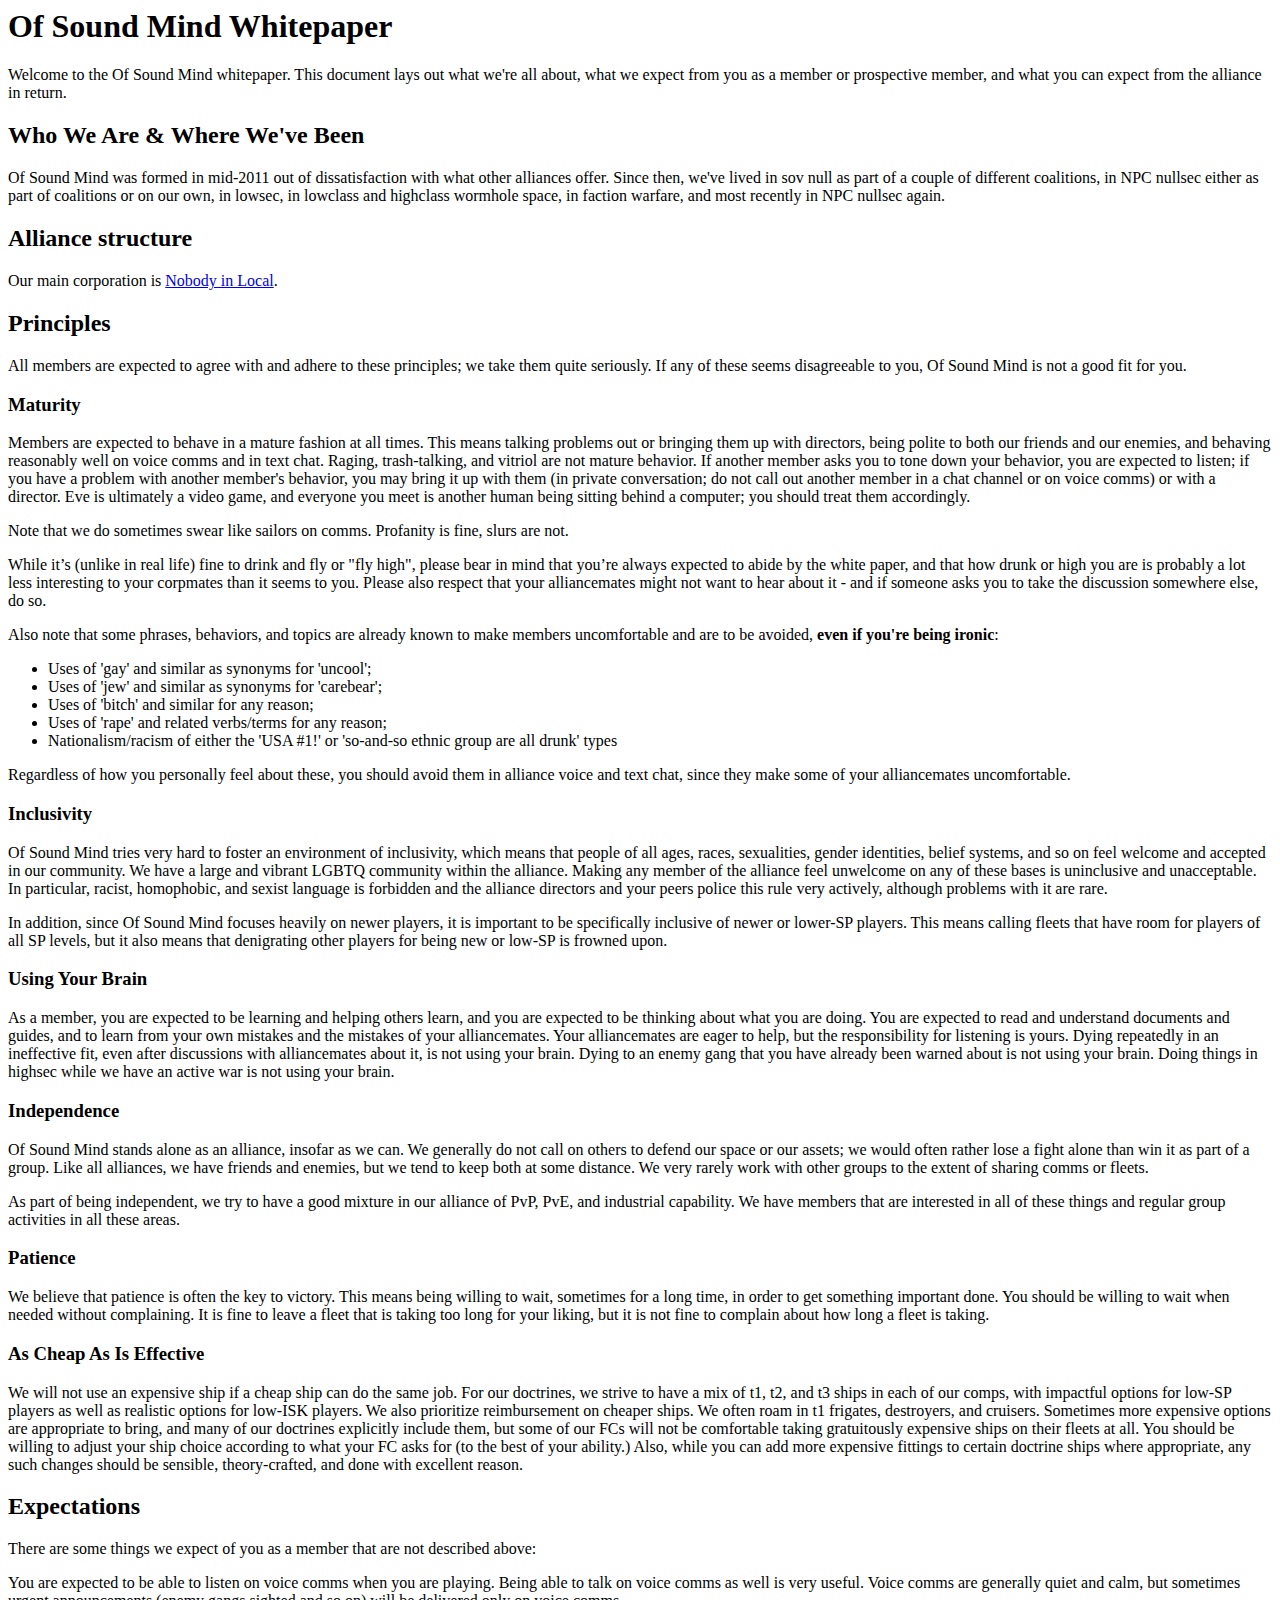
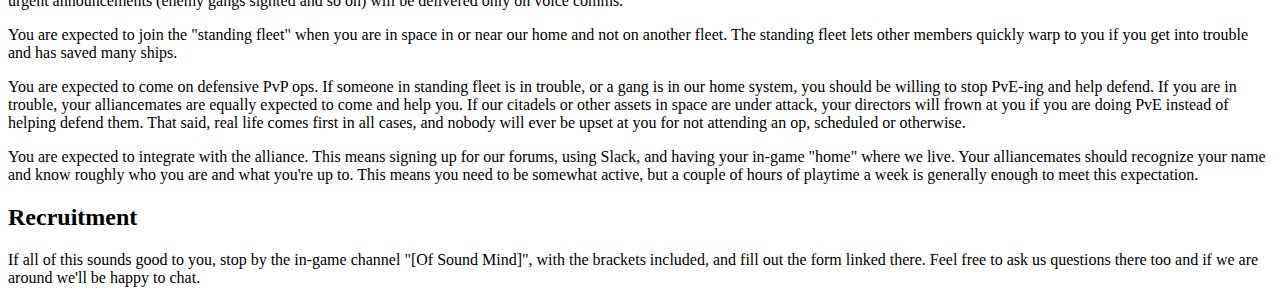
==== index.html @ 92edc75b "whitepaper: "race" -> "ethnic group"" ====
<html>
 <head>
  <link rel="stylesheet" href="mono.css">
 </head>
 <body>

<h1>Of Sound Mind Whitepaper</h1>

<p>Welcome to the Of Sound Mind whitepaper. This document lays out what we're all about, what we expect from you as a member or prospective member, and what you can expect from the alliance in return.</p>

<h2>Who We Are &amp; Where We've Been</h2>

<p>Of Sound Mind was formed in mid-2011 out of dissatisfaction with what other alliances offer. Since then, we've lived in sov null as part of a couple of different coalitions, in NPC nullsec either as part of coalitions or on our own, in lowsec, in lowclass and highclass wormhole space, in faction warfare, and most recently in NPC nullsec again.</p>

<h2>Alliance structure</h2>

<p>Our main corporation is <a href="https://zkillboard.com/corporation/98477920/">Nobody in Local</a>.</p>

<h2>Principles</h2>

<p>All members are expected to agree with and adhere to these principles; we take them quite seriously. If any of these seems disagreeable to you, Of Sound Mind is not a good fit for you.</p>

<h3>Maturity</h3>

<p>Members are expected to behave in a mature fashion at all times. This means talking problems out or bringing them up with directors, being polite to both our friends and our enemies, and behaving reasonably well on voice comms and in text chat. Raging, trash-talking, and vitriol are not mature behavior. If another member asks you to tone down your behavior, you are expected to listen; if you have a problem with another member's behavior, you may bring it up with them (in private conversation; do not call out another member in a chat channel or on voice comms) or with a director. Eve is ultimately a video game, and everyone you meet is another human being sitting behind a computer; you should treat them accordingly.</p>

<p>Note that we do sometimes swear like sailors on comms. Profanity is fine, slurs are not.</p>

<p>While it’s (unlike in real life) fine to drink and fly or "fly high", please
bear in mind that you’re always expected to abide by the white paper, and that
how drunk or high you are is probably a lot less interesting to your corpmates
than it seems to you. Please also respect that your alliancemates might not want to hear about it - and if someone asks you to take the discussion somewhere else, do so.</p>

<p>Also note that some phrases, behaviors, and topics are already known to make
members uncomfortable and are to be avoided, <b>even if you're being ironic</b>:</p>

<ul>
<li>Uses of 'gay' and similar as synonyms for 'uncool';</li>
<li>Uses of 'jew' and similar as synonyms for 'carebear';</li>
<li>Uses of 'bitch' and similar for any reason;</li>
<li>Uses of 'rape' and related verbs/terms for any reason;</li>
<li>Nationalism/racism of either the 'USA #1!' or 'so-and-so ethnic group are all drunk' types</li>
</ul>

<p>Regardless of how you personally feel about these, you should avoid them in alliance voice and text chat, since they make some of your alliancemates uncomfortable.</p>

<h3>Inclusivity</h3>

<p>Of Sound Mind tries very hard to foster an environment of inclusivity, which means that people of all ages, races, sexualities, gender identities, belief systems, and so on feel welcome and accepted in our community. We have a large and vibrant LGBTQ community within the alliance. Making any member of the alliance feel unwelcome on any of these bases is uninclusive and unacceptable. In particular, racist, homophobic, and sexist language is forbidden and the alliance directors and your peers police this rule very actively, although problems with it are rare.</p>

<p>In addition, since Of Sound Mind focuses heavily on newer players, it is important to be specifically inclusive of newer or lower-SP players. This means calling fleets that have room for players of all SP levels, but it also means that denigrating other players for being new or low-SP is frowned upon.</p>

<h3>Using Your Brain</h3>

<p>As a member, you are expected to be learning and helping others learn, and you are expected to be thinking about what you are doing. You are expected to read and understand documents and guides, and to learn from your own mistakes and the mistakes of your alliancemates. Your alliancemates are eager to help, but the responsibility for listening is yours. Dying repeatedly in an ineffective fit, even after discussions with alliancemates about it, is not using your brain. Dying to an enemy gang that you have already been warned about is not using your brain. Doing things in highsec while we have an active war is not using your brain.</p>

<h3>Independence</h3>

<p>Of Sound Mind stands alone as an alliance, insofar as we can. We generally do not call on others to defend our space or our assets; we would often rather lose a fight alone than win it as part of a group. Like all alliances, we have friends and enemies, but we tend to keep both at some distance. We very rarely work with other groups to the extent of sharing comms or fleets.</p>

<p>As part of being independent, we try to have a good mixture in our alliance of PvP, PvE, and industrial capability. We have members that are interested in all of these things and regular group activities in all these areas.</p>

<h3>Patience</h3>

<p>We believe that patience is often the key to victory. This means being willing to wait, sometimes for a long time, in order to get something important done. You should be willing to wait when needed without complaining. It is fine to leave a fleet that is taking too long for your liking, but it is not fine to complain about how long a fleet is taking.</p>

<h3>As Cheap As Is Effective</h3>

<p>We will not use an expensive ship if a cheap ship can do the same job. For our doctrines, we strive to have a mix of t1, t2, and t3 ships in each of our comps, with impactful options for low-SP players as well as realistic options for low-ISK players. We also prioritize reimbursement on cheaper ships. We often roam in t1 frigates, destroyers, and cruisers. Sometimes more expensive options are appropriate to bring, and many of our doctrines explicitly include them, but some of our FCs will not be comfortable taking gratuitously expensive ships on their fleets at all. You should be willing to adjust your ship choice according to what your FC asks for (to the best of your ability.) Also, while you can add more expensive fittings to certain doctrine ships where appropriate, any such changes should be sensible, theory-crafted, and done with excellent reason.</p>

<h2>Expectations</h2>

<p>There are some things we expect of you as a member that are not described above:</p>

<p>You are expected to be able to listen on voice comms when you are playing. Being able to talk on voice comms as well is very useful. Voice comms are generally quiet and calm, but sometimes urgent announcements (enemy gangs sighted and so on) will be delivered only on voice comms.</p>

<p>You are expected to join the "standing fleet" when you are in space in or near our home and not on another fleet. The standing fleet lets other members quickly warp to you if you get into trouble and has saved many ships.</p>

<p>You are expected to come on defensive PvP ops. If someone in standing fleet is in trouble, or a gang is in our home system, you should be willing to stop PvE-ing and help defend. If you are in trouble, your alliancemates are equally expected to come and help you. If our citadels or other assets in space are under attack, your directors will frown at you if you are doing PvE instead of helping defend them. That said, real life comes first in all cases, and nobody will ever be upset at you for not attending an op, scheduled or otherwise.</p>

<p>You are expected to integrate with the alliance. This means signing up for our forums, using Slack, and having your in-game "home" where we live. Your alliancemates should recognize your name and know roughly who you are and what you're up to. This means you need to be somewhat active, but a couple of hours of playtime a week is generally enough to meet this expectation.</p>

<h2>Recruitment</h2>

<p>If all of this sounds good to you, stop by the in-game channel "[Of Sound Mind]", with the brackets included, and fill out the form linked there. Feel free to ask us questions there too and if we are around we'll be happy to chat.</p>

 </body>
</html>
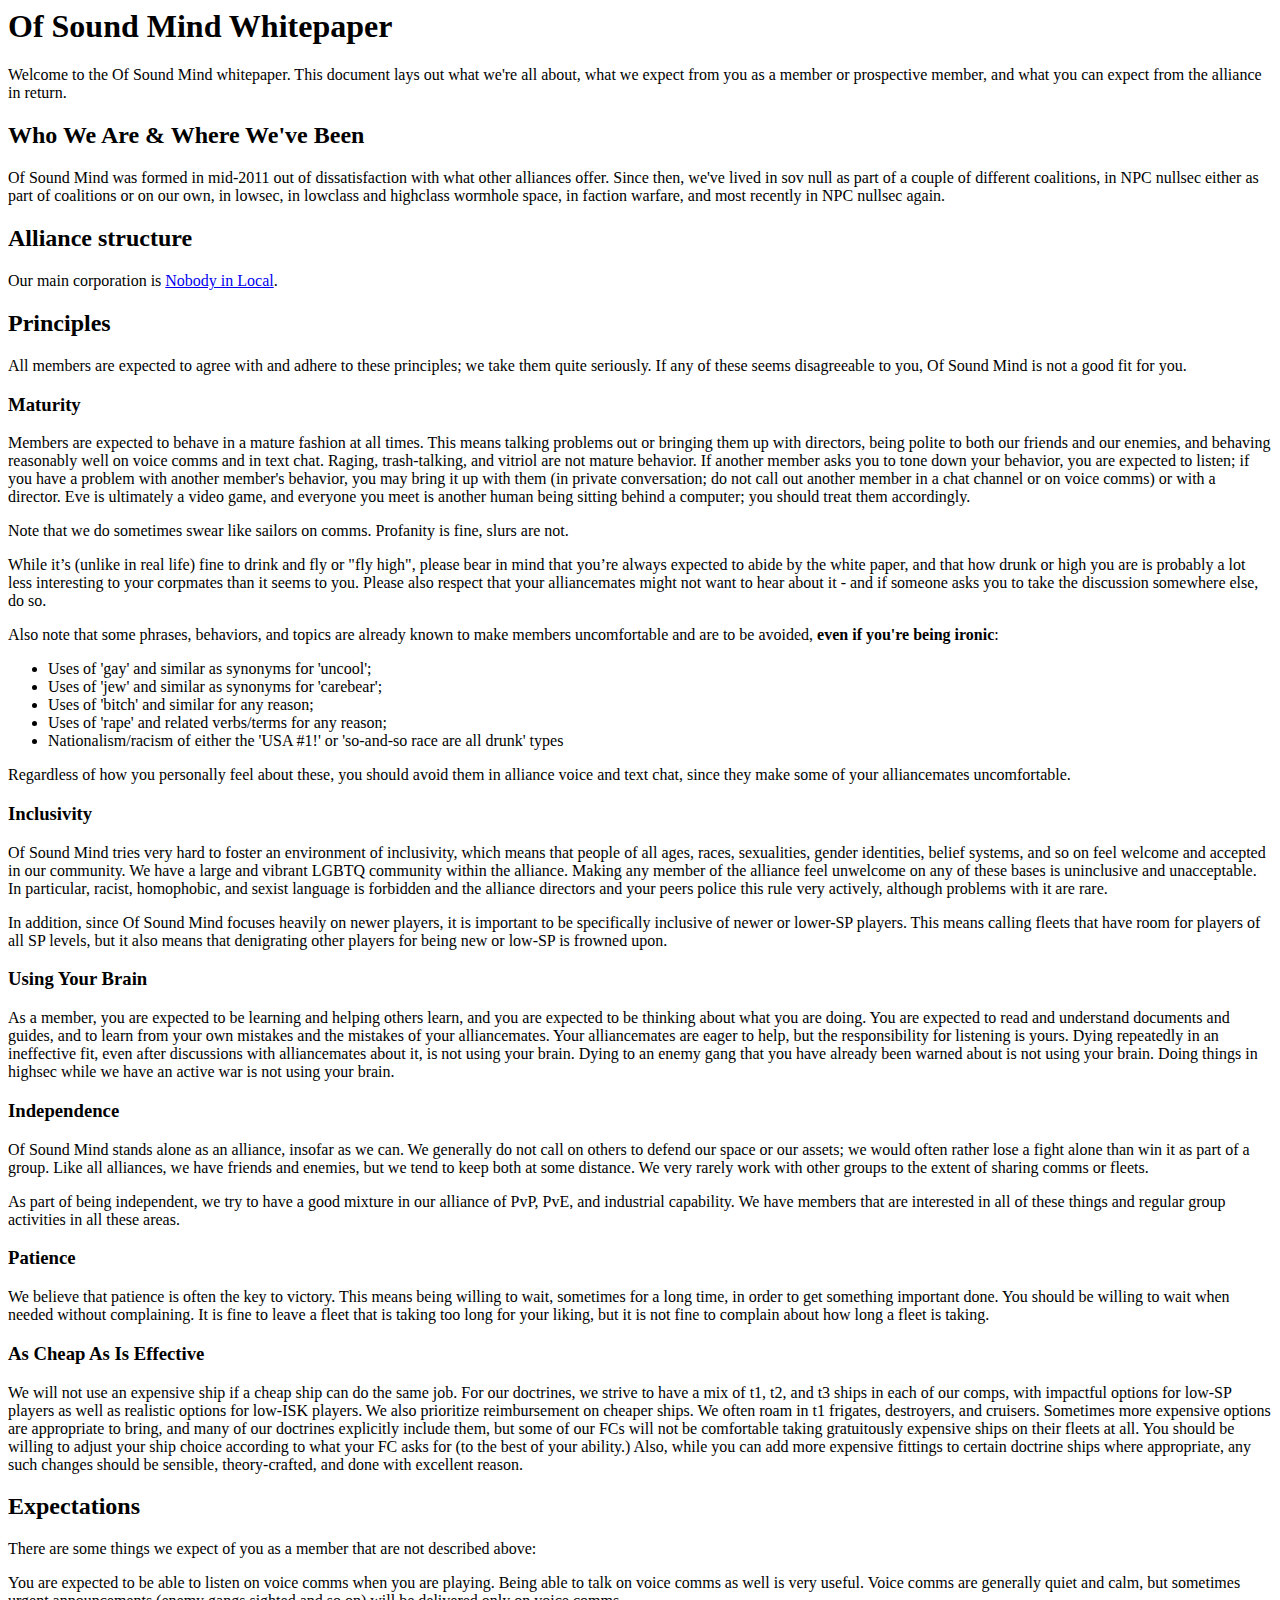
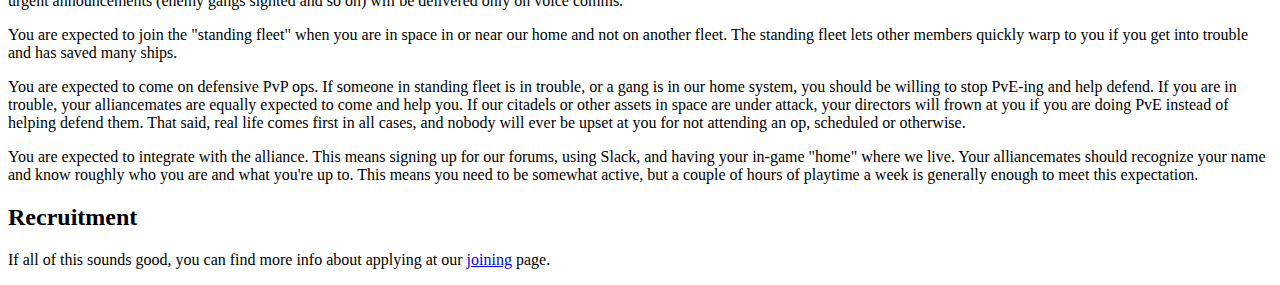
==== commit cbd50f44: "recruitment workflow changes" ====
--- a/index.html
+++ b/index.html
@@ -39,7 +39,8 @@
 <li>Uses of 'jew' and similar as synonyms for 'carebear';</li>
 <li>Uses of 'bitch' and similar for any reason;</li>
 <li>Uses of 'rape' and related verbs/terms for any reason;</li>
-<li>Nationalism/racism of either the 'USA #1!' or 'so-and-so ethnic group are all drunk' types</li>
+<li>Nationalism/racism of either the 'USA #1!' or 'so-and-so race are all drunk'
+types</li>
 </ul>
 
 <p>Regardless of how you personally feel about these, you should avoid them in alliance voice and text chat, since they make some of your alliancemates uncomfortable.</p>
@@ -82,7 +83,7 @@
 
 <h2>Recruitment</h2>
 
-<p>If all of this sounds good to you, stop by the in-game channel "[Of Sound Mind]", with the brackets included, and fill out the form linked there. Feel free to ask us questions there too and if we are around we'll be happy to chat.</p>
+<p>If all of this sounds good, you can find more info about applying at our <a href="//joining">joining</a> page.</p>
 
  </body>
 </html>
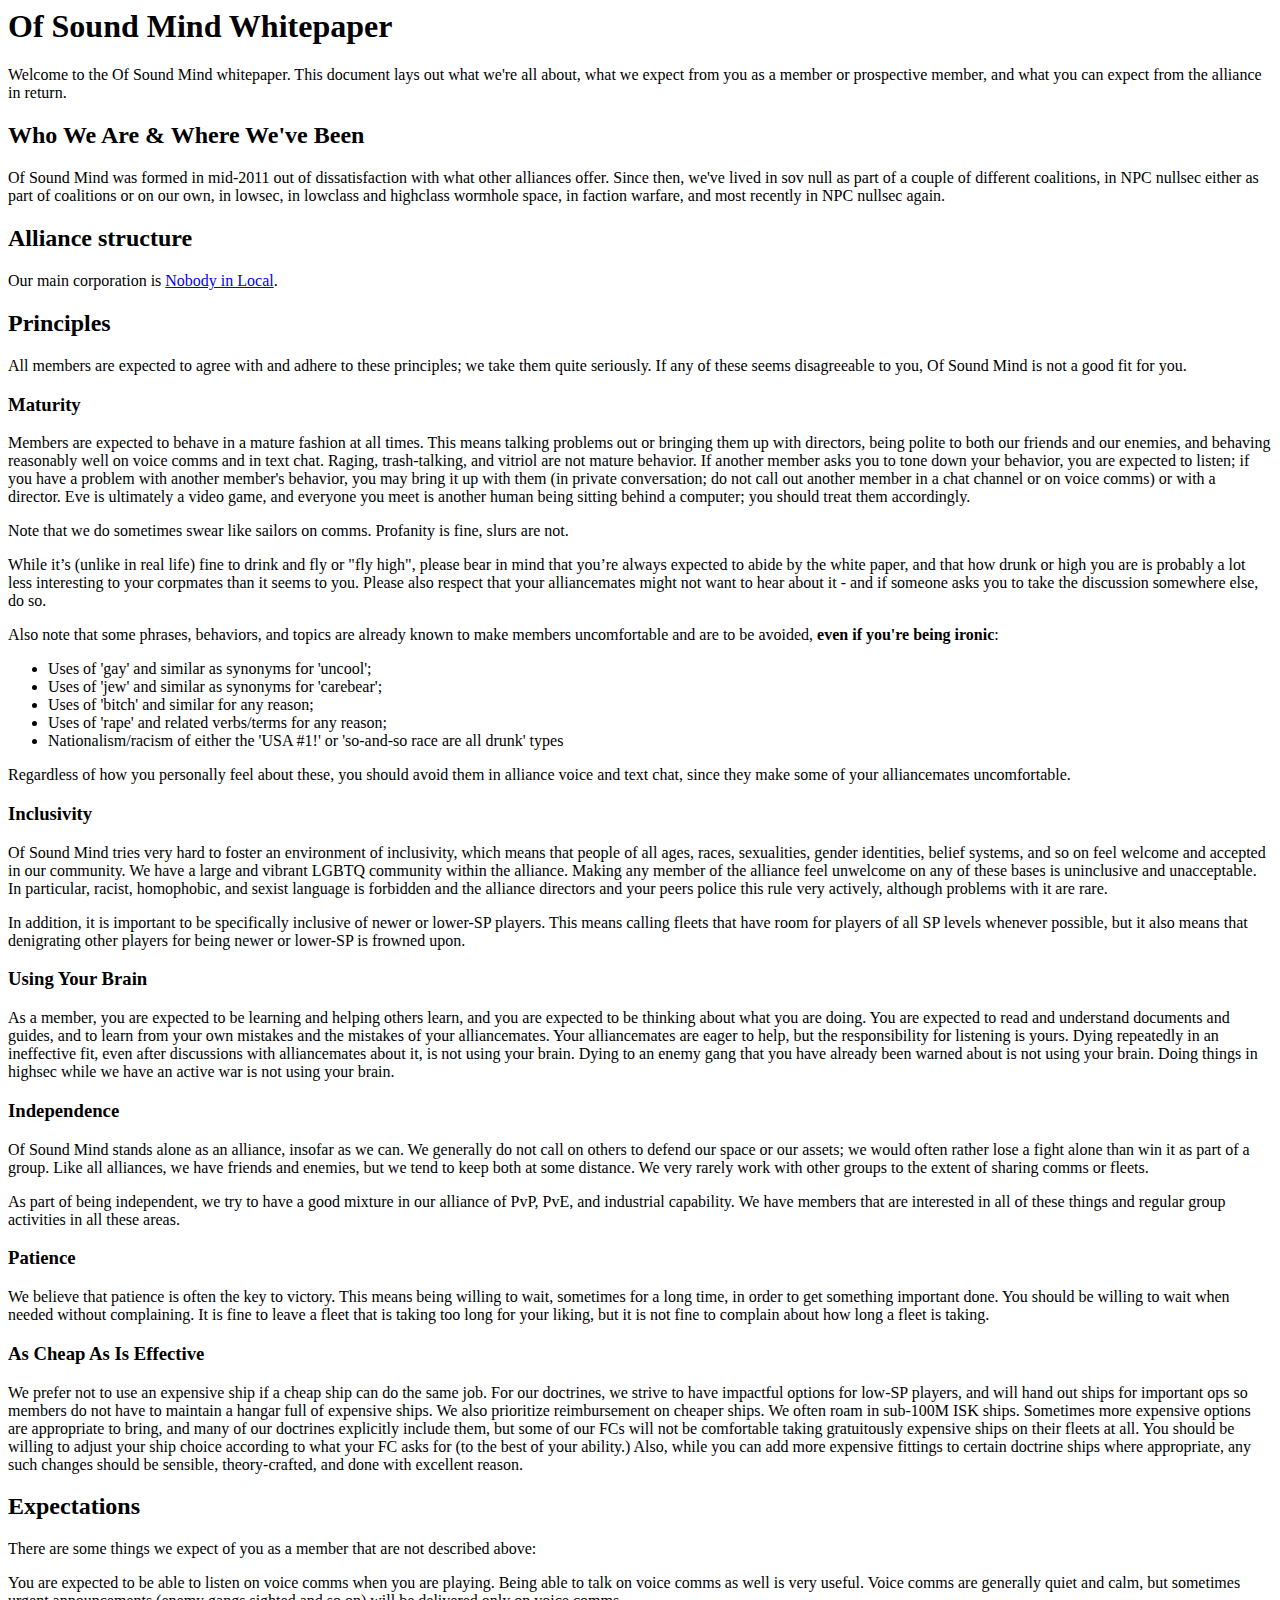
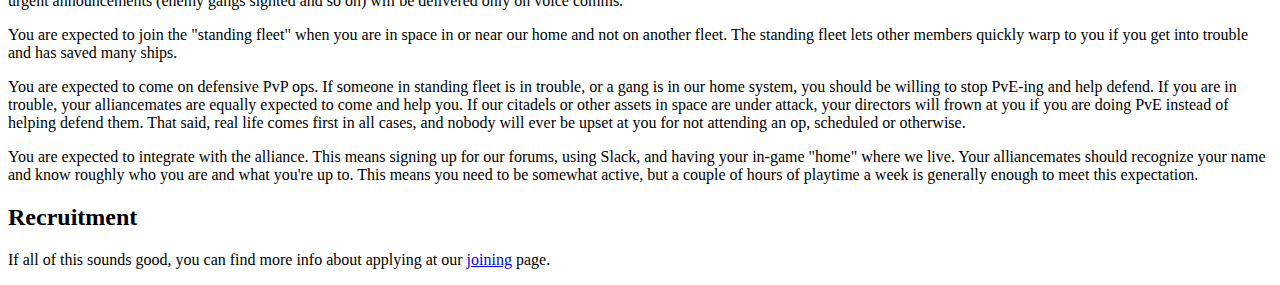
==== commit 87ab4ae8: "Update whitepaper and joining pages to match current expectations" ====
--- a/index.html
+++ b/index.html
@@ -49,7 +49,7 @@
 
 <p>Of Sound Mind tries very hard to foster an environment of inclusivity, which means that people of all ages, races, sexualities, gender identities, belief systems, and so on feel welcome and accepted in our community. We have a large and vibrant LGBTQ community within the alliance. Making any member of the alliance feel unwelcome on any of these bases is uninclusive and unacceptable. In particular, racist, homophobic, and sexist language is forbidden and the alliance directors and your peers police this rule very actively, although problems with it are rare.</p>
 
-<p>In addition, since Of Sound Mind focuses heavily on newer players, it is important to be specifically inclusive of newer or lower-SP players. This means calling fleets that have room for players of all SP levels, but it also means that denigrating other players for being new or low-SP is frowned upon.</p>
+<p>In addition, it is important to be specifically inclusive of newer or lower-SP players. This means calling fleets that have room for players of all SP levels whenever possible, but it also means that denigrating other players for being newer or lower-SP is frowned upon.</p>
 
 <h3>Using Your Brain</h3>
 
@@ -67,7 +67,7 @@
 
 <h3>As Cheap As Is Effective</h3>
 
-<p>We will not use an expensive ship if a cheap ship can do the same job. For our doctrines, we strive to have a mix of t1, t2, and t3 ships in each of our comps, with impactful options for low-SP players as well as realistic options for low-ISK players. We also prioritize reimbursement on cheaper ships. We often roam in t1 frigates, destroyers, and cruisers. Sometimes more expensive options are appropriate to bring, and many of our doctrines explicitly include them, but some of our FCs will not be comfortable taking gratuitously expensive ships on their fleets at all. You should be willing to adjust your ship choice according to what your FC asks for (to the best of your ability.) Also, while you can add more expensive fittings to certain doctrine ships where appropriate, any such changes should be sensible, theory-crafted, and done with excellent reason.</p>
+<p>We prefer not to use an expensive ship if a cheap ship can do the same job. For our doctrines, we strive to have impactful options for low-SP players, and will hand out ships for important ops so members do not have to maintain a hangar full of expensive ships. We also prioritize reimbursement on cheaper ships. We often roam in sub-100M ISK ships. Sometimes more expensive options are appropriate to bring, and many of our doctrines explicitly include them, but some of our FCs will not be comfortable taking gratuitously expensive ships on their fleets at all. You should be willing to adjust your ship choice according to what your FC asks for (to the best of your ability.) Also, while you can add more expensive fittings to certain doctrine ships where appropriate, any such changes should be sensible, theory-crafted, and done with excellent reason.</p>
 
 <h2>Expectations</h2>
 
@@ -83,7 +83,7 @@
 
 <h2>Recruitment</h2>
 
-<p>If all of this sounds good, you can find more info about applying at our <a href="//joining">joining</a> page.</p>
+<p>If all of this sounds good, you can find more info about applying at our <a href="/joining">joining</a> page.</p>
 
  </body>
 </html>
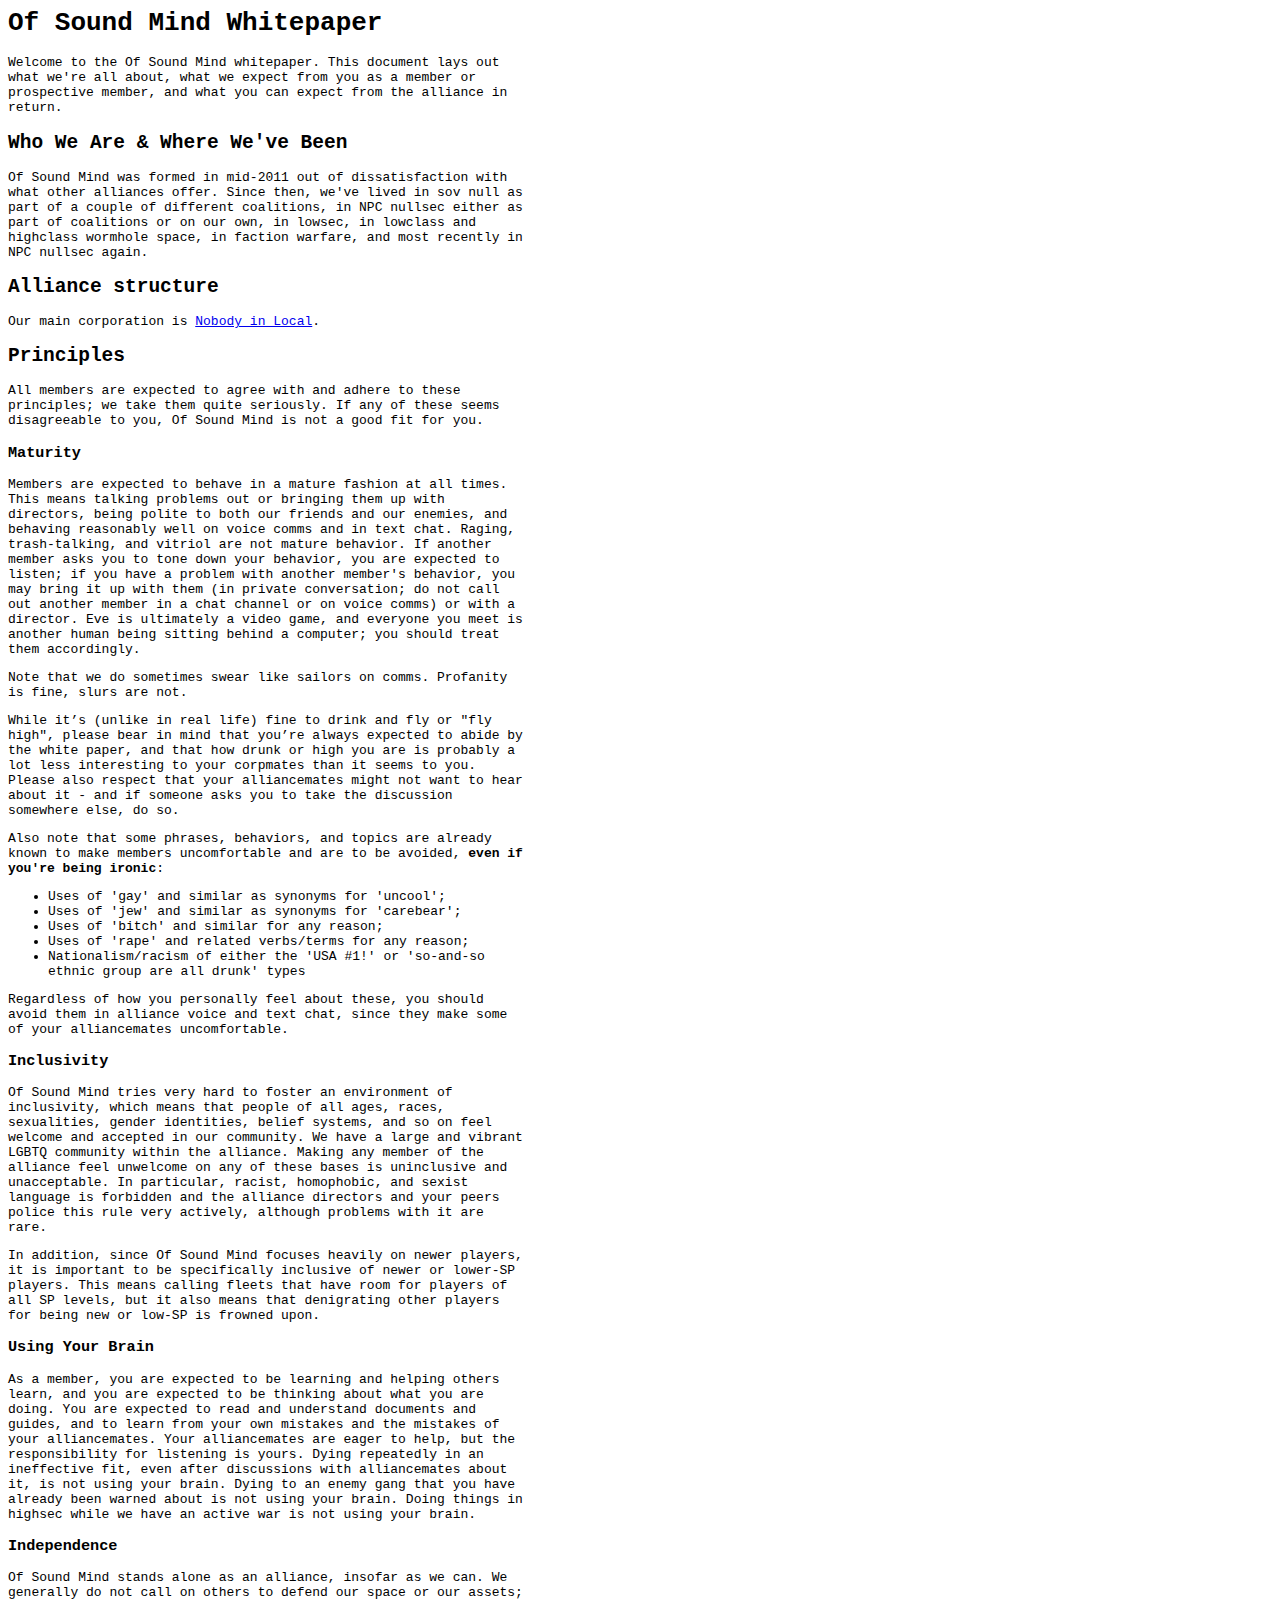
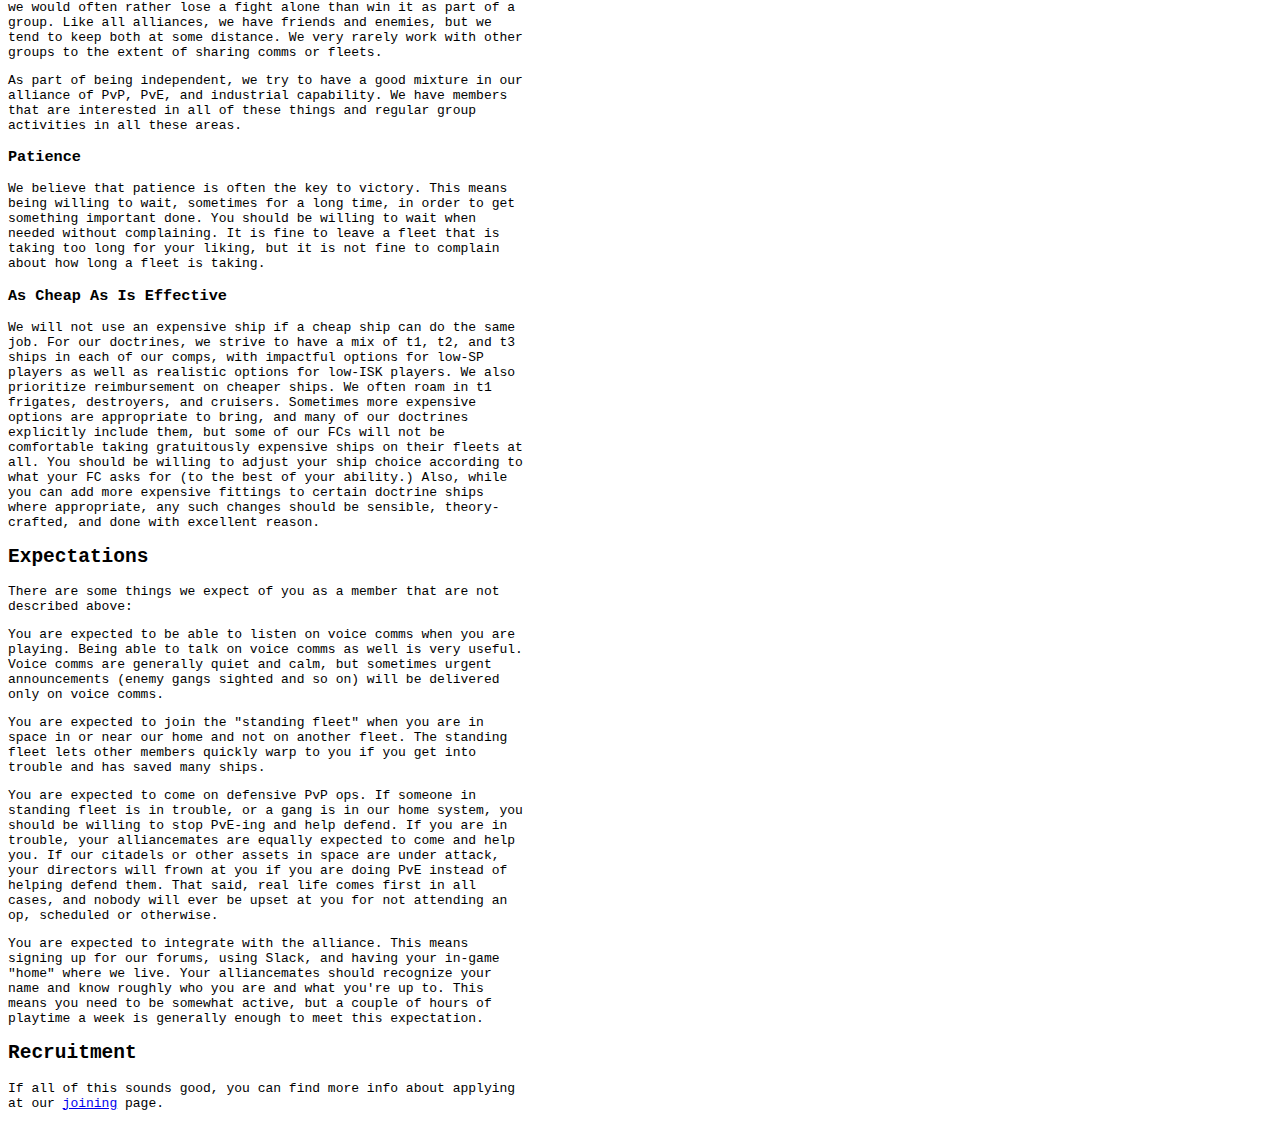
==== commit 1704b3e4: "whitepaper: "race" -> "ethnic group" (#4)" ====
--- a/index.html
+++ b/index.html
@@ -39,8 +39,7 @@
 <li>Uses of 'jew' and similar as synonyms for 'carebear';</li>
 <li>Uses of 'bitch' and similar for any reason;</li>
 <li>Uses of 'rape' and related verbs/terms for any reason;</li>
-<li>Nationalism/racism of either the 'USA #1!' or 'so-and-so race are all drunk'
-types</li>
+<li>Nationalism/racism of either the 'USA #1!' or 'so-and-so ethnic group are all drunk' types</li>
 </ul>
 
 <p>Regardless of how you personally feel about these, you should avoid them in alliance voice and text chat, since they make some of your alliancemates uncomfortable.</p>
@@ -49,7 +48,7 @@
 
 <p>Of Sound Mind tries very hard to foster an environment of inclusivity, which means that people of all ages, races, sexualities, gender identities, belief systems, and so on feel welcome and accepted in our community. We have a large and vibrant LGBTQ community within the alliance. Making any member of the alliance feel unwelcome on any of these bases is uninclusive and unacceptable. In particular, racist, homophobic, and sexist language is forbidden and the alliance directors and your peers police this rule very actively, although problems with it are rare.</p>
 
-<p>In addition, it is important to be specifically inclusive of newer or lower-SP players. This means calling fleets that have room for players of all SP levels whenever possible, but it also means that denigrating other players for being newer or lower-SP is frowned upon.</p>
+<p>In addition, since Of Sound Mind focuses heavily on newer players, it is important to be specifically inclusive of newer or lower-SP players. This means calling fleets that have room for players of all SP levels, but it also means that denigrating other players for being new or low-SP is frowned upon.</p>
 
 <h3>Using Your Brain</h3>
 
@@ -67,7 +66,7 @@
 
 <h3>As Cheap As Is Effective</h3>
 
-<p>We prefer not to use an expensive ship if a cheap ship can do the same job. For our doctrines, we strive to have impactful options for low-SP players, and will hand out ships for important ops so members do not have to maintain a hangar full of expensive ships. We also prioritize reimbursement on cheaper ships. We often roam in sub-100M ISK ships. Sometimes more expensive options are appropriate to bring, and many of our doctrines explicitly include them, but some of our FCs will not be comfortable taking gratuitously expensive ships on their fleets at all. You should be willing to adjust your ship choice according to what your FC asks for (to the best of your ability.) Also, while you can add more expensive fittings to certain doctrine ships where appropriate, any such changes should be sensible, theory-crafted, and done with excellent reason.</p>
+<p>We will not use an expensive ship if a cheap ship can do the same job. For our doctrines, we strive to have a mix of t1, t2, and t3 ships in each of our comps, with impactful options for low-SP players as well as realistic options for low-ISK players. We also prioritize reimbursement on cheaper ships. We often roam in t1 frigates, destroyers, and cruisers. Sometimes more expensive options are appropriate to bring, and many of our doctrines explicitly include them, but some of our FCs will not be comfortable taking gratuitously expensive ships on their fleets at all. You should be willing to adjust your ship choice according to what your FC asks for (to the best of your ability.) Also, while you can add more expensive fittings to certain doctrine ships where appropriate, any such changes should be sensible, theory-crafted, and done with excellent reason.</p>
 
 <h2>Expectations</h2>
 
--- a/mono.css
+++ b/mono.css
@@ -0,0 +1,15 @@
+body {
+  font-family: monospace;
+  max-width: 40em;
+}
+
+@media (prefers-color-scheme: dark) {
+  body {
+    background: #0d1117;
+    color: #c9d1d9;
+  }
+  
+  a {
+    color: #58a6ff;
+  } 
+}
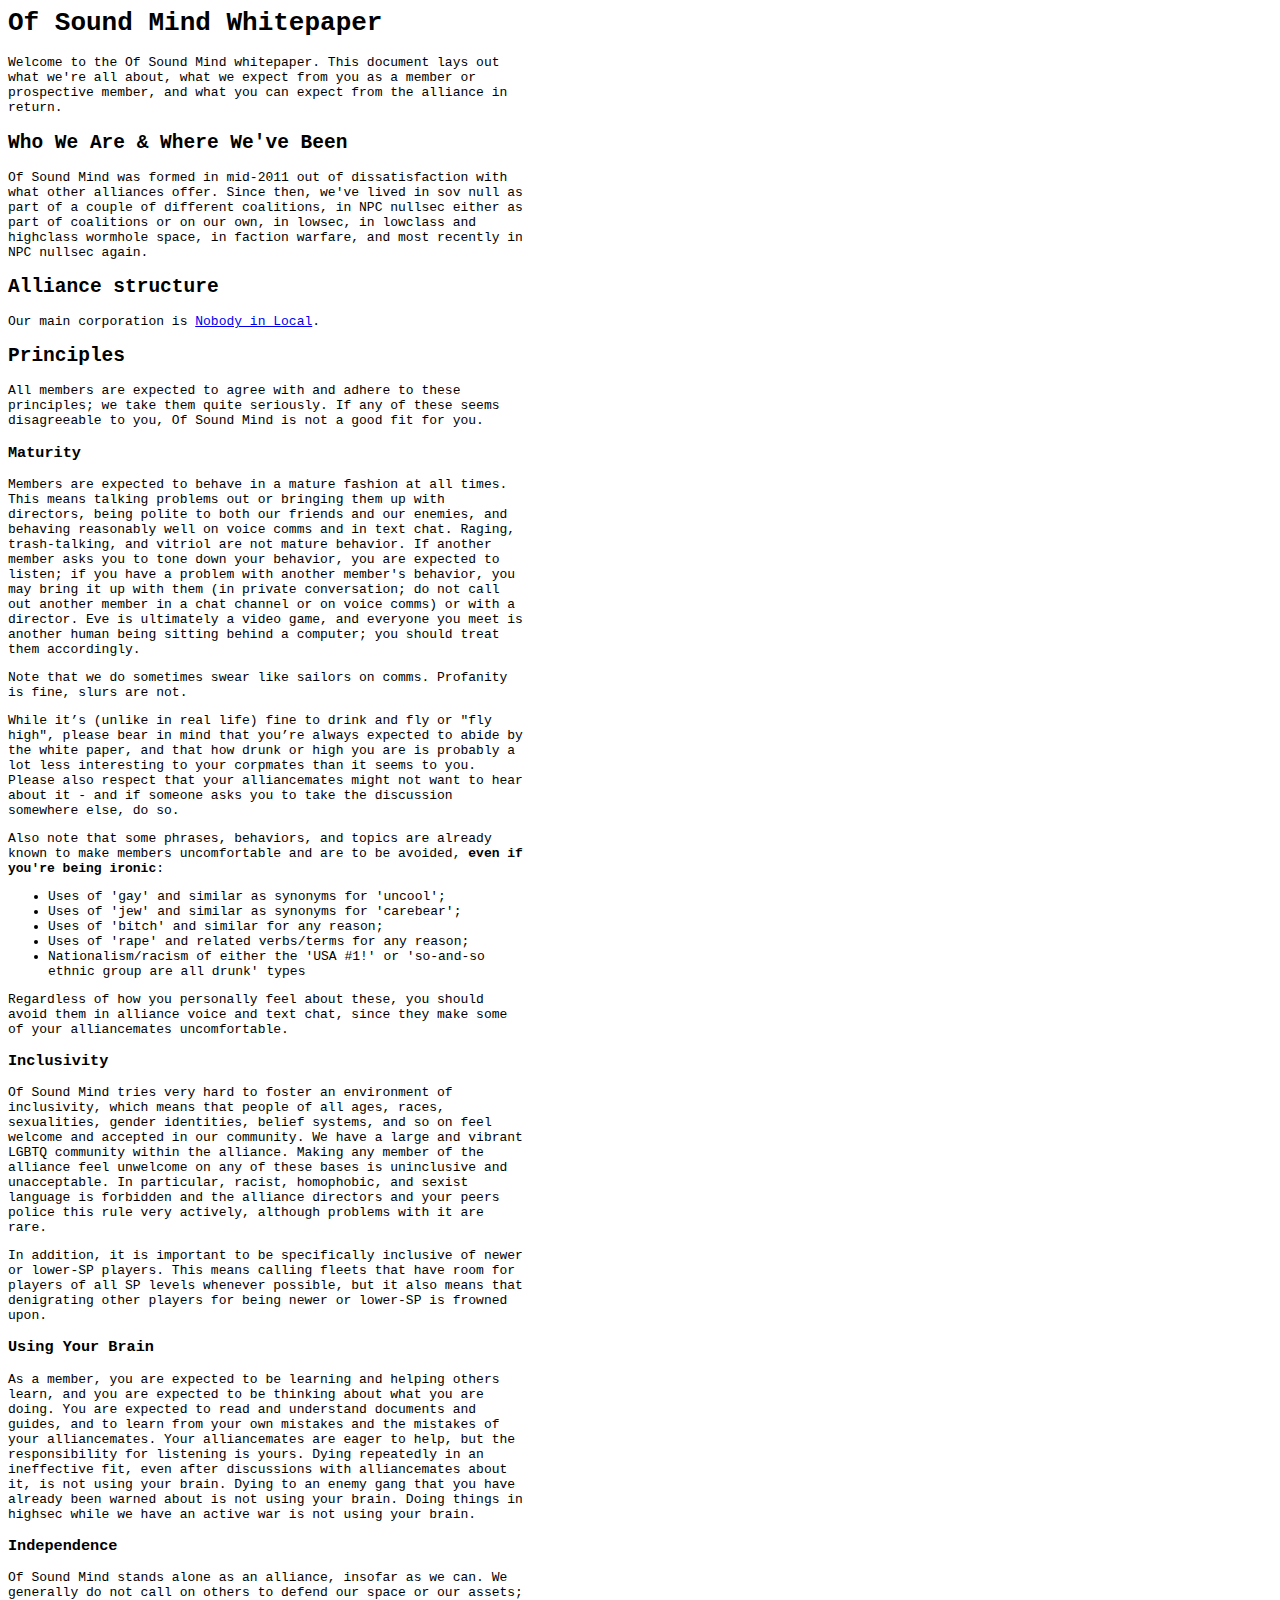
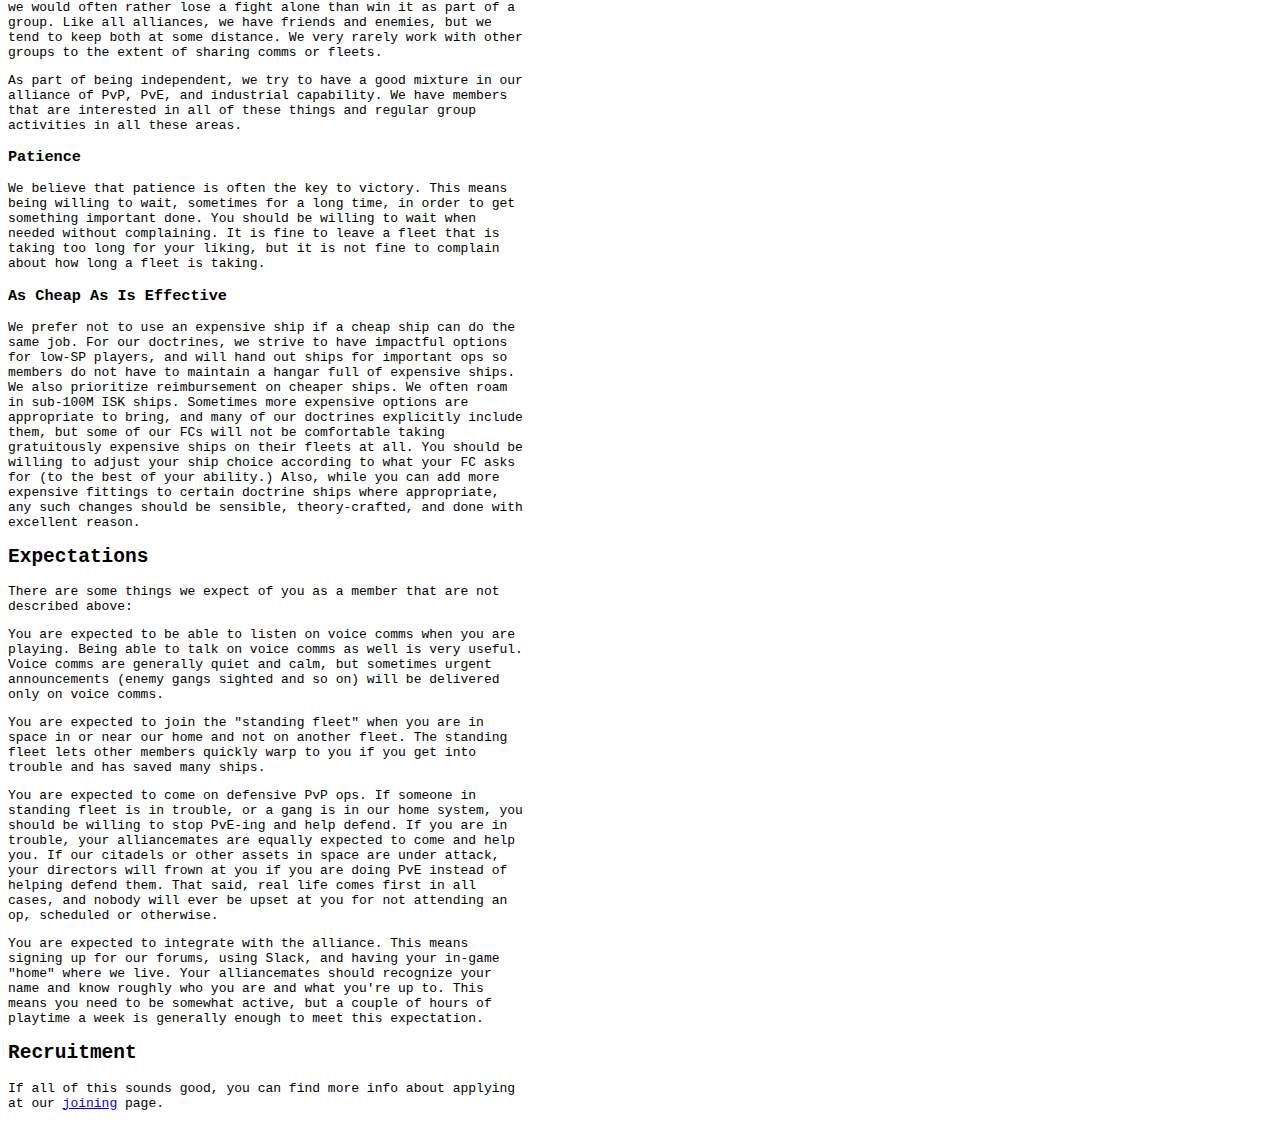
==== commit 3f941a66: "Update whitepaper and joining pages to match current expectations (#17)" ====
--- a/index.html
+++ b/index.html
@@ -48,7 +48,7 @@
 
 <p>Of Sound Mind tries very hard to foster an environment of inclusivity, which means that people of all ages, races, sexualities, gender identities, belief systems, and so on feel welcome and accepted in our community. We have a large and vibrant LGBTQ community within the alliance. Making any member of the alliance feel unwelcome on any of these bases is uninclusive and unacceptable. In particular, racist, homophobic, and sexist language is forbidden and the alliance directors and your peers police this rule very actively, although problems with it are rare.</p>
 
-<p>In addition, since Of Sound Mind focuses heavily on newer players, it is important to be specifically inclusive of newer or lower-SP players. This means calling fleets that have room for players of all SP levels, but it also means that denigrating other players for being new or low-SP is frowned upon.</p>
+<p>In addition, it is important to be specifically inclusive of newer or lower-SP players. This means calling fleets that have room for players of all SP levels whenever possible, but it also means that denigrating other players for being newer or lower-SP is frowned upon.</p>
 
 <h3>Using Your Brain</h3>
 
@@ -66,7 +66,7 @@
 
 <h3>As Cheap As Is Effective</h3>
 
-<p>We will not use an expensive ship if a cheap ship can do the same job. For our doctrines, we strive to have a mix of t1, t2, and t3 ships in each of our comps, with impactful options for low-SP players as well as realistic options for low-ISK players. We also prioritize reimbursement on cheaper ships. We often roam in t1 frigates, destroyers, and cruisers. Sometimes more expensive options are appropriate to bring, and many of our doctrines explicitly include them, but some of our FCs will not be comfortable taking gratuitously expensive ships on their fleets at all. You should be willing to adjust your ship choice according to what your FC asks for (to the best of your ability.) Also, while you can add more expensive fittings to certain doctrine ships where appropriate, any such changes should be sensible, theory-crafted, and done with excellent reason.</p>
+<p>We prefer not to use an expensive ship if a cheap ship can do the same job. For our doctrines, we strive to have impactful options for low-SP players, and will hand out ships for important ops so members do not have to maintain a hangar full of expensive ships. We also prioritize reimbursement on cheaper ships. We often roam in sub-100M ISK ships. Sometimes more expensive options are appropriate to bring, and many of our doctrines explicitly include them, but some of our FCs will not be comfortable taking gratuitously expensive ships on their fleets at all. You should be willing to adjust your ship choice according to what your FC asks for (to the best of your ability.) Also, while you can add more expensive fittings to certain doctrine ships where appropriate, any such changes should be sensible, theory-crafted, and done with excellent reason.</p>
 
 <h2>Expectations</h2>
 
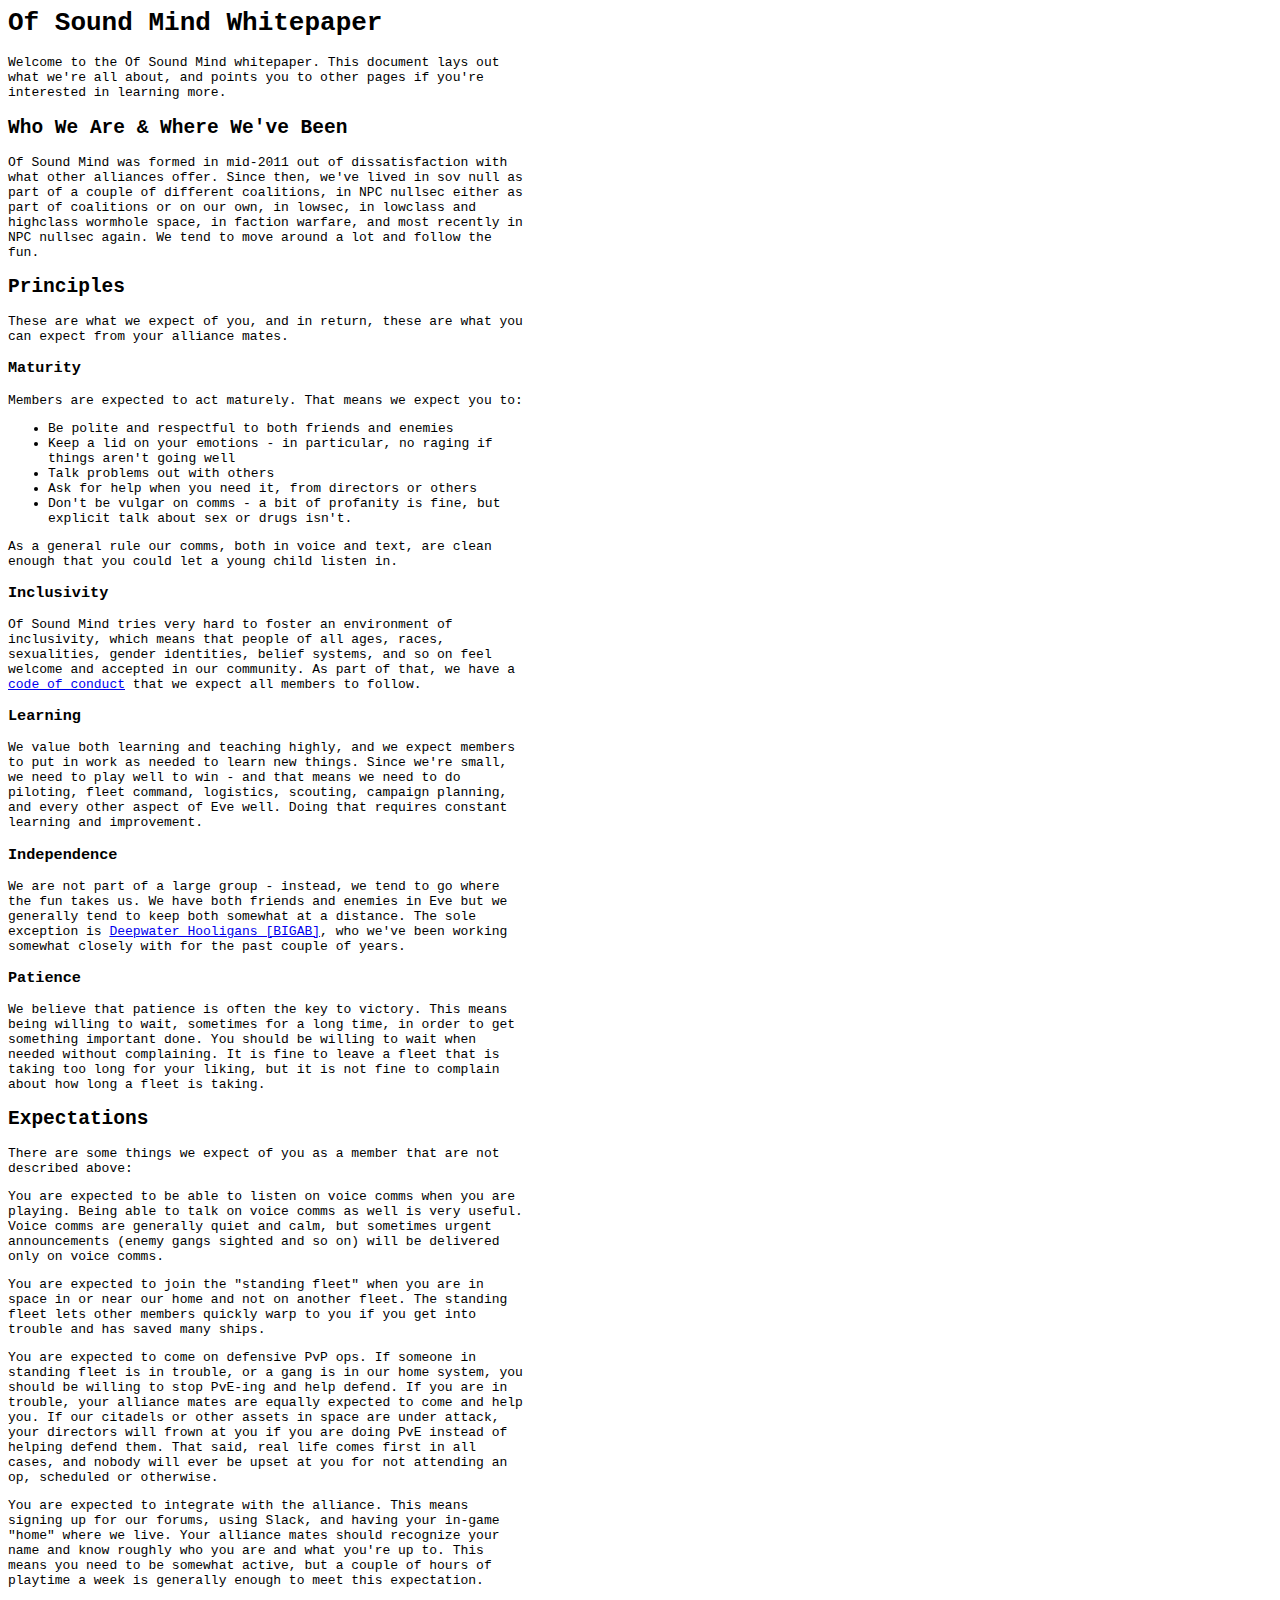
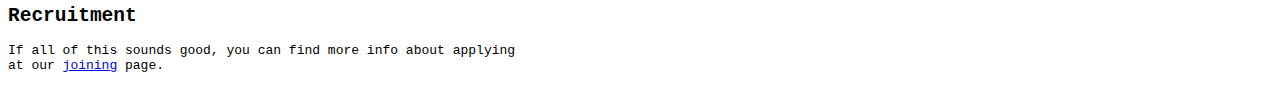
==== commit d44ae0de: "whitepaper revamp" ====
--- a/index.html
+++ b/index.html
@@ -1,72 +1,50 @@
 <html>
- <head>
-  <link rel="stylesheet" href="mono.css">
- </head>
- <body>
+  <head>
+    <link rel="stylesheet" href="mono.css">
+  </head>
+<body>
 
 <h1>Of Sound Mind Whitepaper</h1>
 
-<p>Welcome to the Of Sound Mind whitepaper. This document lays out what we're all about, what we expect from you as a member or prospective member, and what you can expect from the alliance in return.</p>
+<p>Welcome to the Of Sound Mind whitepaper. This document lays out what we're all about, and points you to other pages if you're interested in learning more.</p>
 
 <h2>Who We Are &amp; Where We've Been</h2>
 
-<p>Of Sound Mind was formed in mid-2011 out of dissatisfaction with what other alliances offer. Since then, we've lived in sov null as part of a couple of different coalitions, in NPC nullsec either as part of coalitions or on our own, in lowsec, in lowclass and highclass wormhole space, in faction warfare, and most recently in NPC nullsec again.</p>
-
-<h2>Alliance structure</h2>
-
-<p>Our main corporation is <a href="https://zkillboard.com/corporation/98477920/">Nobody in Local</a>.</p>
+<p>Of Sound Mind was formed in mid-2011 out of dissatisfaction with what other alliances offer. Since then, we've lived in sov null as part of a couple of different coalitions, in NPC nullsec either as part of coalitions or on our own, in lowsec, in lowclass and highclass wormhole space, in faction warfare, and most recently in NPC nullsec again. We tend to move around a lot and follow the fun.</p>
 
 <h2>Principles</h2>
 
-<p>All members are expected to agree with and adhere to these principles; we take them quite seriously. If any of these seems disagreeable to you, Of Sound Mind is not a good fit for you.</p>
+<p>These are what we expect of you, and in return, these are what you can expect from your alliance mates.</p>
 
 <h3>Maturity</h3>
 
-<p>Members are expected to behave in a mature fashion at all times. This means talking problems out or bringing them up with directors, being polite to both our friends and our enemies, and behaving reasonably well on voice comms and in text chat. Raging, trash-talking, and vitriol are not mature behavior. If another member asks you to tone down your behavior, you are expected to listen; if you have a problem with another member's behavior, you may bring it up with them (in private conversation; do not call out another member in a chat channel or on voice comms) or with a director. Eve is ultimately a video game, and everyone you meet is another human being sitting behind a computer; you should treat them accordingly.</p>
-
-<p>Note that we do sometimes swear like sailors on comms. Profanity is fine, slurs are not.</p>
-
-<p>While it’s (unlike in real life) fine to drink and fly or "fly high", please
-bear in mind that you’re always expected to abide by the white paper, and that
-how drunk or high you are is probably a lot less interesting to your corpmates
-than it seems to you. Please also respect that your alliancemates might not want to hear about it - and if someone asks you to take the discussion somewhere else, do so.</p>
-
-<p>Also note that some phrases, behaviors, and topics are already known to make
-members uncomfortable and are to be avoided, <b>even if you're being ironic</b>:</p>
+<p>Members are expected to act maturely. That means we expect you to:</p>
 
 <ul>
-<li>Uses of 'gay' and similar as synonyms for 'uncool';</li>
-<li>Uses of 'jew' and similar as synonyms for 'carebear';</li>
-<li>Uses of 'bitch' and similar for any reason;</li>
-<li>Uses of 'rape' and related verbs/terms for any reason;</li>
-<li>Nationalism/racism of either the 'USA #1!' or 'so-and-so ethnic group are all drunk' types</li>
+  <li>Be polite and respectful to both friends and enemies</li>
+  <li>Keep a lid on your emotions - in particular, no raging if things aren't going well</li>
+  <li>Talk problems out with others</li>
+  <li>Ask for help when you need it, from directors or others</li>
+  <li>Don't be vulgar on comms - a bit of profanity is fine, but explicit talk about sex or drugs isn't.</li>
 </ul>
 
-<p>Regardless of how you personally feel about these, you should avoid them in alliance voice and text chat, since they make some of your alliancemates uncomfortable.</p>
+<p>As a general rule our comms, both in voice and text, are clean enough that you could let a young child listen in.</p>
 
 <h3>Inclusivity</h3>
 
-<p>Of Sound Mind tries very hard to foster an environment of inclusivity, which means that people of all ages, races, sexualities, gender identities, belief systems, and so on feel welcome and accepted in our community. We have a large and vibrant LGBTQ community within the alliance. Making any member of the alliance feel unwelcome on any of these bases is uninclusive and unacceptable. In particular, racist, homophobic, and sexist language is forbidden and the alliance directors and your peers police this rule very actively, although problems with it are rare.</p>
+<p>Of Sound Mind tries very hard to foster an environment of inclusivity, which means that people of all ages, races, sexualities, gender identities, belief systems, and so on feel welcome and accepted in our community. As part of that, we have a <a href="conduct.html">code of conduct</a> that we expect all members to follow.</p>
 
-<p>In addition, it is important to be specifically inclusive of newer or lower-SP players. This means calling fleets that have room for players of all SP levels whenever possible, but it also means that denigrating other players for being newer or lower-SP is frowned upon.</p>
+<h3>Learning</h3>
 
-<h3>Using Your Brain</h3>
-
-<p>As a member, you are expected to be learning and helping others learn, and you are expected to be thinking about what you are doing. You are expected to read and understand documents and guides, and to learn from your own mistakes and the mistakes of your alliancemates. Your alliancemates are eager to help, but the responsibility for listening is yours. Dying repeatedly in an ineffective fit, even after discussions with alliancemates about it, is not using your brain. Dying to an enemy gang that you have already been warned about is not using your brain. Doing things in highsec while we have an active war is not using your brain.</p>
+<p>We value both learning and teaching highly, and we expect members to put in work as needed to learn new things. Since we're small, we need to play well to win - and that means we need to do piloting, fleet command, logistics, scouting, campaign planning, and every other aspect of Eve well. Doing that requires constant learning and improvement.</p>
 
 <h3>Independence</h3>
 
-<p>Of Sound Mind stands alone as an alliance, insofar as we can. We generally do not call on others to defend our space or our assets; we would often rather lose a fight alone than win it as part of a group. Like all alliances, we have friends and enemies, but we tend to keep both at some distance. We very rarely work with other groups to the extent of sharing comms or fleets.</p>
-
-<p>As part of being independent, we try to have a good mixture in our alliance of PvP, PvE, and industrial capability. We have members that are interested in all of these things and regular group activities in all these areas.</p>
+<p>We are not part of a large group - instead, we tend to go where the fun takes us. We have both friends and enemies in Eve but we generally tend to keep both somewhat at a distance. The sole exception is <a href="https://zkillboard.com/alliance/99009927/">Deepwater Hooligans [BIGAB]</a>, who we've been working somewhat closely with for the past couple of years.
 
 <h3>Patience</h3>
 
 <p>We believe that patience is often the key to victory. This means being willing to wait, sometimes for a long time, in order to get something important done. You should be willing to wait when needed without complaining. It is fine to leave a fleet that is taking too long for your liking, but it is not fine to complain about how long a fleet is taking.</p>
-
-<h3>As Cheap As Is Effective</h3>
-
-<p>We prefer not to use an expensive ship if a cheap ship can do the same job. For our doctrines, we strive to have impactful options for low-SP players, and will hand out ships for important ops so members do not have to maintain a hangar full of expensive ships. We also prioritize reimbursement on cheaper ships. We often roam in sub-100M ISK ships. Sometimes more expensive options are appropriate to bring, and many of our doctrines explicitly include them, but some of our FCs will not be comfortable taking gratuitously expensive ships on their fleets at all. You should be willing to adjust your ship choice according to what your FC asks for (to the best of your ability.) Also, while you can add more expensive fittings to certain doctrine ships where appropriate, any such changes should be sensible, theory-crafted, and done with excellent reason.</p>
 
 <h2>Expectations</h2>
 
@@ -76,13 +54,13 @@
 
 <p>You are expected to join the "standing fleet" when you are in space in or near our home and not on another fleet. The standing fleet lets other members quickly warp to you if you get into trouble and has saved many ships.</p>
 
-<p>You are expected to come on defensive PvP ops. If someone in standing fleet is in trouble, or a gang is in our home system, you should be willing to stop PvE-ing and help defend. If you are in trouble, your alliancemates are equally expected to come and help you. If our citadels or other assets in space are under attack, your directors will frown at you if you are doing PvE instead of helping defend them. That said, real life comes first in all cases, and nobody will ever be upset at you for not attending an op, scheduled or otherwise.</p>
+<p>You are expected to come on defensive PvP ops. If someone in standing fleet is in trouble, or a gang is in our home system, you should be willing to stop PvE-ing and help defend. If you are in trouble, your alliance mates are equally expected to come and help you. If our citadels or other assets in space are under attack, your directors will frown at you if you are doing PvE instead of helping defend them. That said, real life comes first in all cases, and nobody will ever be upset at you for not attending an op, scheduled or otherwise.</p>
 
-<p>You are expected to integrate with the alliance. This means signing up for our forums, using Slack, and having your in-game "home" where we live. Your alliancemates should recognize your name and know roughly who you are and what you're up to. This means you need to be somewhat active, but a couple of hours of playtime a week is generally enough to meet this expectation.</p>
+<p>You are expected to integrate with the alliance. This means signing up for our forums, using Slack, and having your in-game "home" where we live. Your alliance mates should recognize your name and know roughly who you are and what you're up to. This means you need to be somewhat active, but a couple of hours of playtime a week is generally enough to meet this expectation.</p>
 
 <h2>Recruitment</h2>
 
-<p>If all of this sounds good, you can find more info about applying at our <a href="/joining">joining</a> page.</p>
+<p>If all of this sounds good, you can find more info about applying at our <a href="/joining.html">joining</a> page.</p>
 
- </body>
+</body>
 </html>
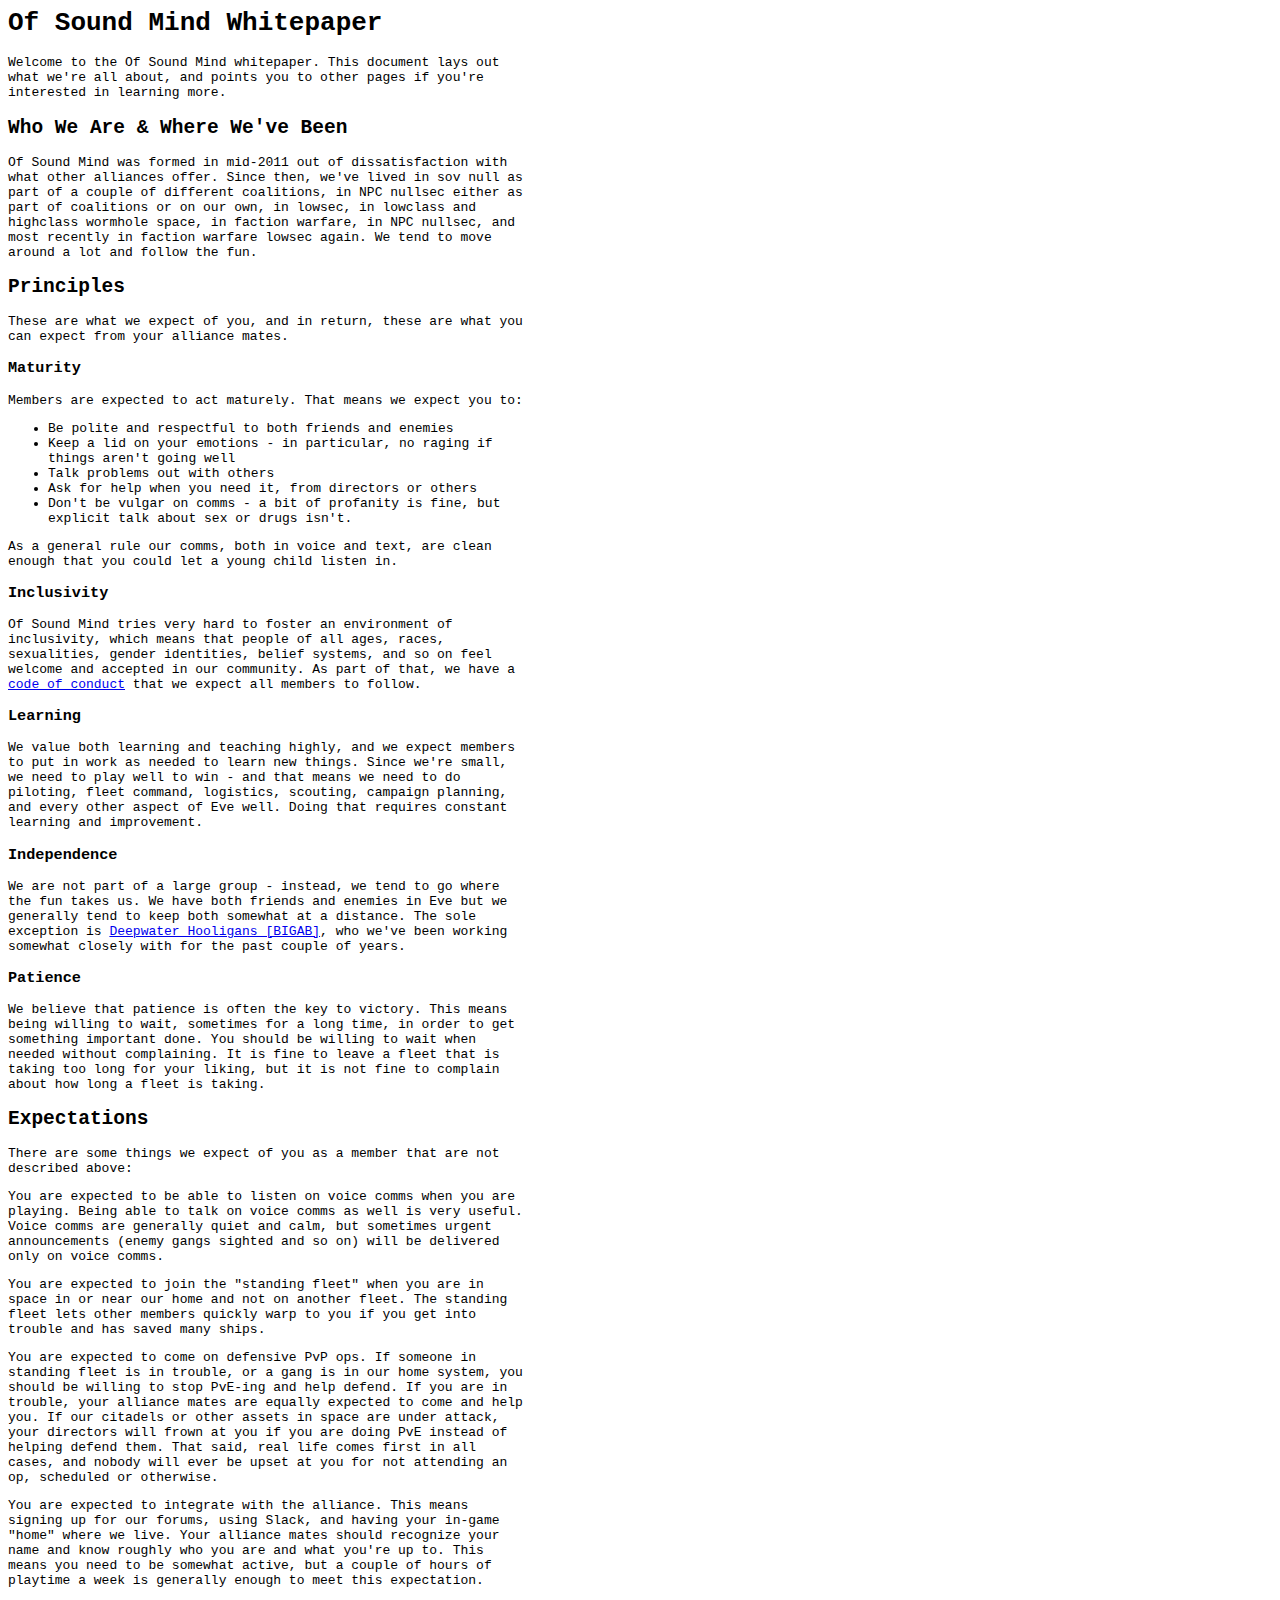
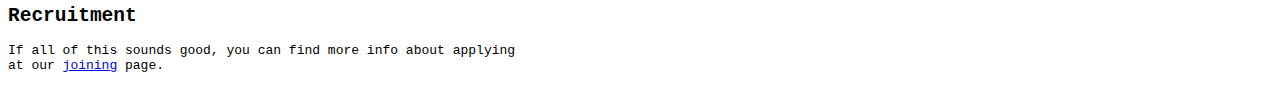
==== commit 37609f4a: "Update index.html" ====
--- a/index.html
+++ b/index.html
@@ -10,7 +10,7 @@
 
 <h2>Who We Are &amp; Where We've Been</h2>
 
-<p>Of Sound Mind was formed in mid-2011 out of dissatisfaction with what other alliances offer. Since then, we've lived in sov null as part of a couple of different coalitions, in NPC nullsec either as part of coalitions or on our own, in lowsec, in lowclass and highclass wormhole space, in faction warfare, and most recently in NPC nullsec again. We tend to move around a lot and follow the fun.</p>
+<p>Of Sound Mind was formed in mid-2011 out of dissatisfaction with what other alliances offer. Since then, we've lived in sov null as part of a couple of different coalitions, in NPC nullsec either as part of coalitions or on our own, in lowsec, in lowclass and highclass wormhole space, in faction warfare, in NPC nullsec, and most recently in faction warfare lowsec again. We tend to move around a lot and follow the fun.</p>
 
 <h2>Principles</h2>
 
